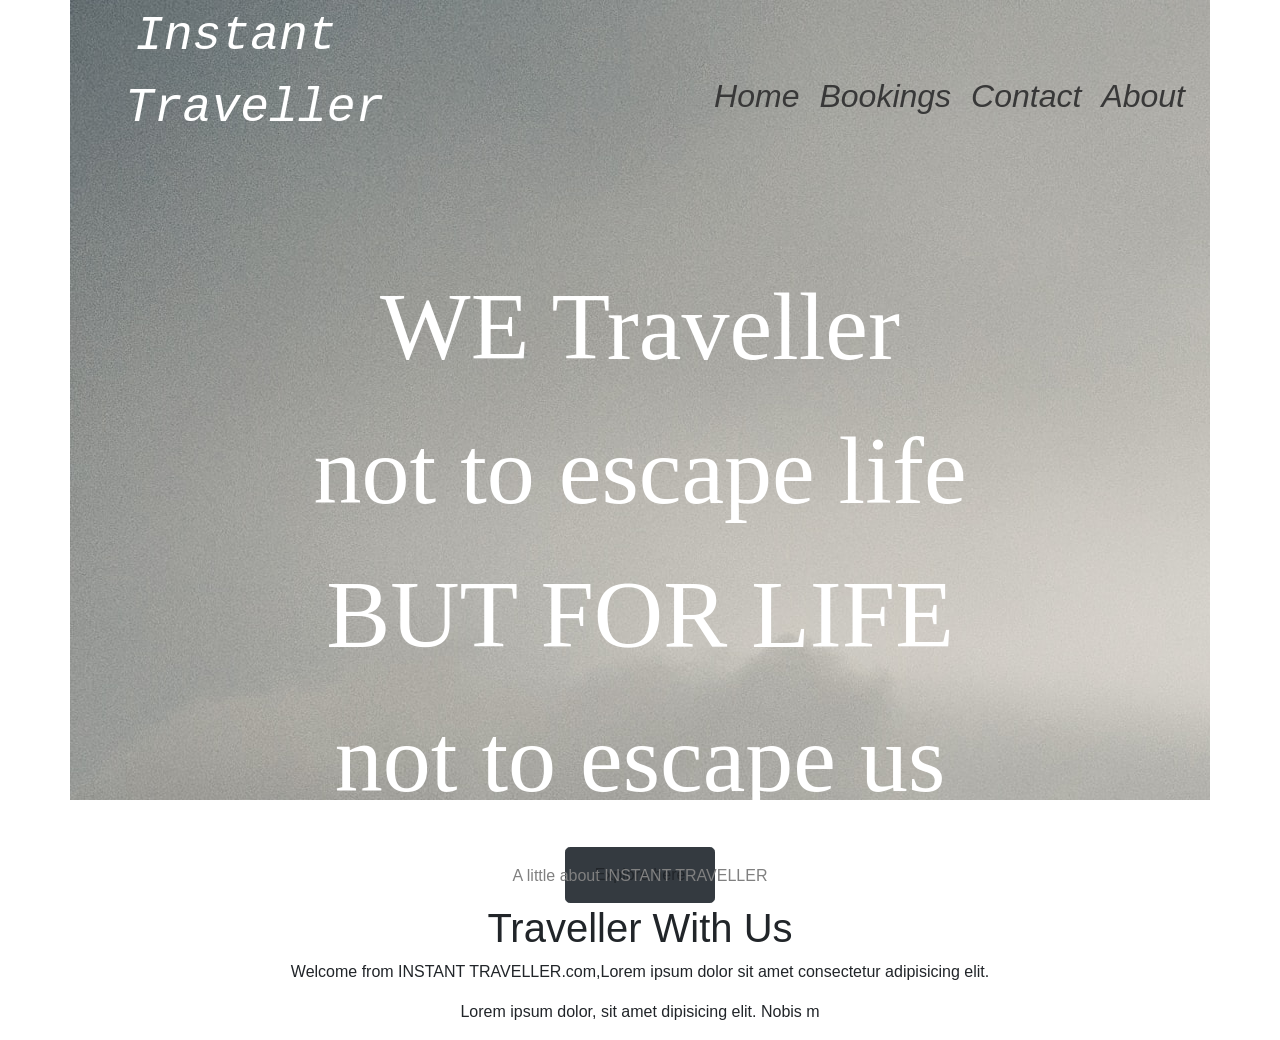
==== index.html @ d42b3861 "first commit" ====
<!DOCTYPE html>
<html lang="en">
<head>
  <meta charset="UTF-8">
  <meta name="viewport" content="width=device-width, initial-scale=1.0">
  <title>Instanat Traveller</title>
  <link rel="stylesheet" href="scp.css">
  <link rel="stylesheet" href="bootstrap.css">

<div class="container "
       style="background-image: url(formalbg.jpg); height: 800px;margin-bottom: 5%;">
      <ul>
      <div class="headline">                
        <li class="horizontal">Instant <br> Traveller  </li>
         <div class="scheadline">
           <a href="#"><li class="horizontal"> Home </li> </a>
            <div class="scheadline">
             <a href=""><li class="horizontal"> Bookings </li></a>
              <div class="scheadline">
                <a href=""><li class="horizontal">Contact</li></a>
                  <div class="scheadline">
                    <a href=""><li class="horizontal">About</li></a>
                  </div>
              </div>
            </div>
         </div>
      </div>
    </ul>
    <p class="quote">WE Traveller <br>not to escape life<br>BUT FOR LIFE<br>not to escape us</p>
    <div class="col-md-12 text-center">  
      <button type="button" class="btn btn-dark  btn-lg"><a href="#" class="btn">Explore here</a></button>
    </div>
</div>
</head>
<body>
 <div class="container"> 
  <div class="row">
    <div class="col-md-12 text-center">
      <p class="ending">A little about INSTANT TRAVELLER</p>  
      <h1>Traveller With Us</h1>
      <p>Welcome from INSTANT TRAVELLER.com,Lorem ipsum dolor sit amet consectetur adipisicing elit.</p>
      <p>Lorem ipsum dolor, sit amet dipisicing elit. Nobis m</p>
    </div>
  </div>
 </div> 
</body>
</html>
---- scp.css ----
.headline{
    color: white;
    font-size: 3rem;
    font-family: monospace;
    font-style: italic;
}
.scheadline{
    color: white;
    font-size: 2rem;
    font-family: Arial;
    float: right;
    padding: right:20%;
}
.abheadline{
    float: right;
    padding-right: 20%;
}
.horizontal{
    display: inline;
    margin: 10px;
}
.scheadline a{
    color: rgb(56, 56, 56);
}
.scheadline a:hover{
    color:white;
}
.scheadline a.active{
    color: white;
}
.quote{
    text-align: center;
    color: white;
    font-size: 6rem;
    margin-top: 10%;
    font-family:Impact;
}
.btn{
    color:black;
    text-decoration: none;
    text-align: center;
}
.ending{
    color: grey;
  
}
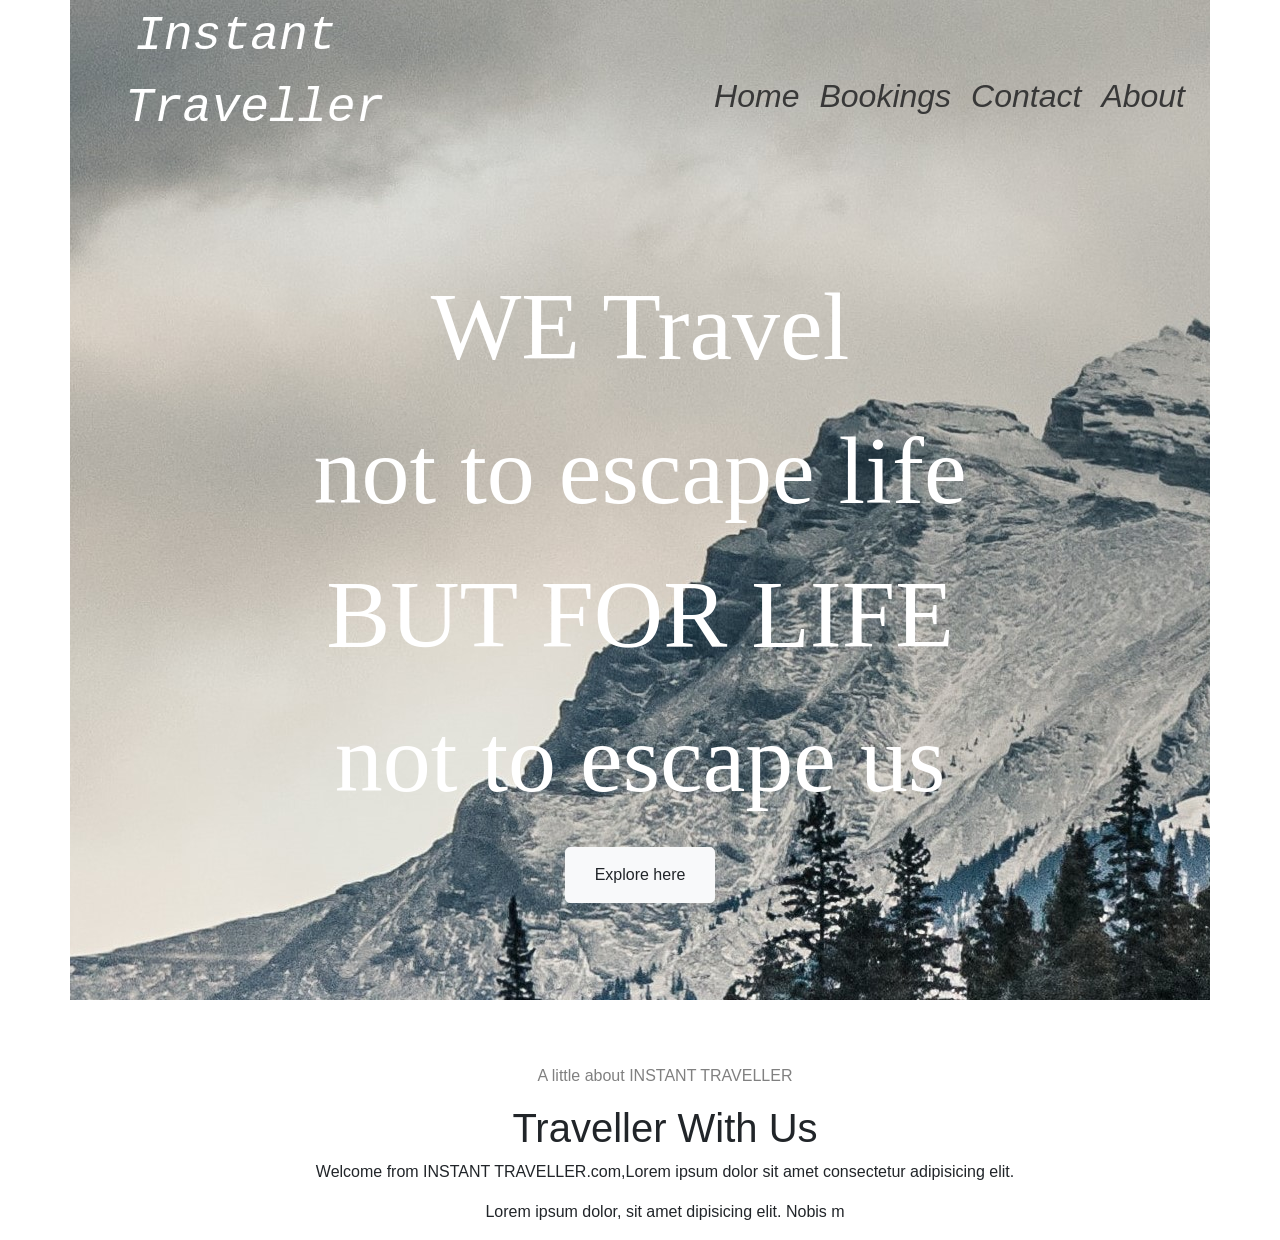
==== commit 4d830f1b: "added explore page" ====
--- a/index.html
+++ b/index.html
@@ -6,9 +6,10 @@
   <title>Instanat Traveller</title>
   <link rel="stylesheet" href="scp.css">
   <link rel="stylesheet" href="bootstrap.css">
-
-<div class="container "
-       style="background-image: url(formalbg.jpg); height: 800px;margin-bottom: 5%;">
+</head>
+<body>
+  <div class="container "
+       style="background-image: url(formallbg.jpg); height:1000px;margin-bottom: 5%;">
       <ul>
       <div class="headline">                
         <li class="horizontal">Instant <br> Traveller  </li>
@@ -26,13 +27,12 @@
          </div>
       </div>
     </ul>
-    <p class="quote">WE Traveller <br>not to escape life<br>BUT FOR LIFE<br>not to escape us</p>
+    <p class="quote">WE Travel <br>not to escape life<br>BUT FOR LIFE<br>not to escape us</p>
     <div class="col-md-12 text-center">  
-      <button type="button" class="btn btn-dark  btn-lg"><a href="#" class="btn">Explore here</a></button>
+      <button type="button" class="btn btn-light  btn-lg"><a href="explore.html" class="btn">Explore here</a></button>
     </div>
-</div>
-</head>
-<body>
+ </div>
+ 
  <div class="container"> 
   <div class="row">
     <div class="col-md-12 text-center">
--- a/scp.css
+++ b/scp.css
@@ -43,4 +43,12 @@
 .ending{
     color: grey;
   
-}+}
+.row{padding-top: px;
+     padding-left: 50px;
+}
+.row img{width: 275px;
+    height: 200px;
+}
+
+.rule{color: blue;}
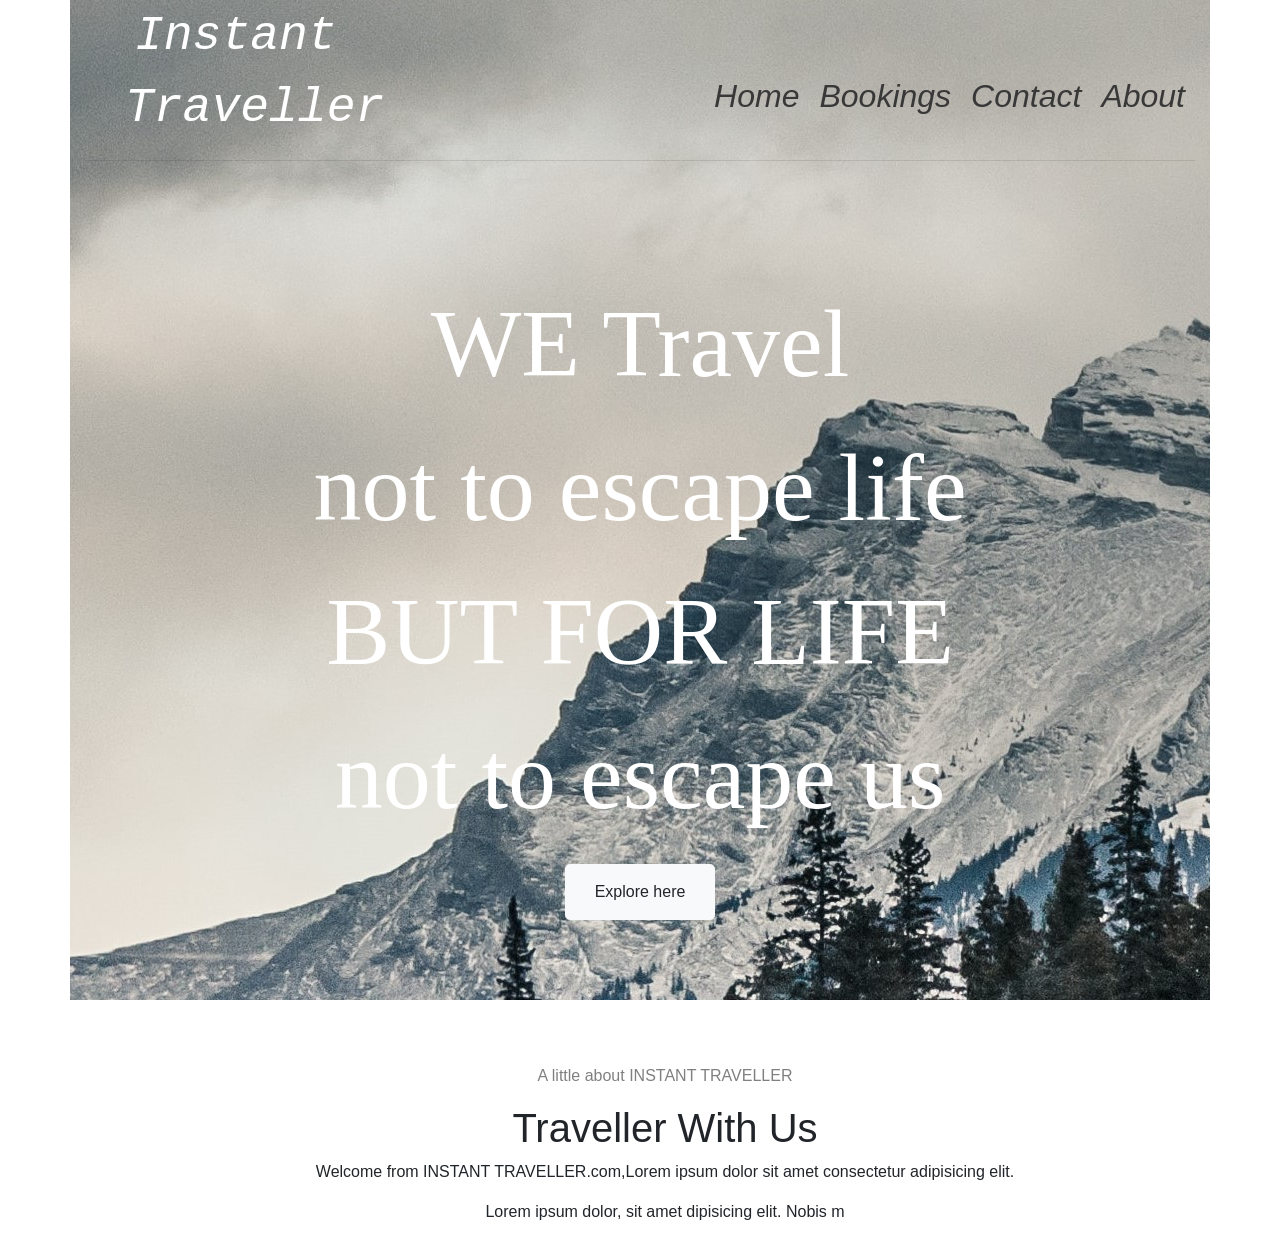
==== commit b4568655: "all pages added" ====
--- a/index.html
+++ b/index.html
@@ -14,21 +14,22 @@
       <div class="headline">                
         <li class="horizontal">Instant <br> Traveller  </li>
          <div class="scheadline">
-           <a href="#"><li class="horizontal"> Home </li> </a>
+           <a href="index.html"><li class="horizontal"> Home </li> </a>
             <div class="scheadline">
              <a href=""><li class="horizontal"> Bookings </li></a>
               <div class="scheadline">
-                <a href=""><li class="horizontal">Contact</li></a>
+                <a href="contactus.html"><li class="horizontal">Contact</li></a>
                   <div class="scheadline">
-                    <a href=""><li class="horizontal">About</li></a>
+                    <a href="about.html"><li class="horizontal">About</li></a>
                   </div>
               </div>
             </div>
          </div>
       </div>
     </ul>
+    <hr>
     <p class="quote">WE Travel <br>not to escape life<br>BUT FOR LIFE<br>not to escape us</p>
-    <div class="col-md-12 text-center">  
+    <div class="col-md-12 text-center" >  
       <button type="button" class="btn btn-light  btn-lg"><a href="explore.html" class="btn">Explore here</a></button>
     </div>
  </div>
--- a/scp.css
+++ b/scp.css
@@ -25,7 +25,7 @@
 .scheadline a:hover{
     color:white;
 }
-.scheadline a.active{
+.scheadline a:active{
     color: white;
 }
 .quote{
@@ -52,3 +52,47 @@
 }
 
 .rule{color: blue;}
+.intro{text-decoration: none;
+       font-size: 3rem;  
+   
+}
+
+.details{
+    text-align: center;
+    padding-right: 50px;
+}
+
+.selection{
+    width: 700px;
+    height: 700px;
+    background-color: white;
+    margin-left: 200px;
+    padding: 20px;
+}
+.hotelsample img{
+    width: 150px;
+    height: 150px;
+}
+
+.ctlable a{
+    color: aliceblue;
+}
+
+.thirdheadline{
+    color: white;
+    text-align: center;
+    padding-right: 100px;
+    padding-top: 40px;
+}
+.pad{
+    padding: 7px;
+}
+.service{
+    width: 100%;
+    height: 180px;
+    background-color:rgb(39, 39, 39);
+    margin-left: 50px;
+}
+.textco{
+    color:white;
+}
